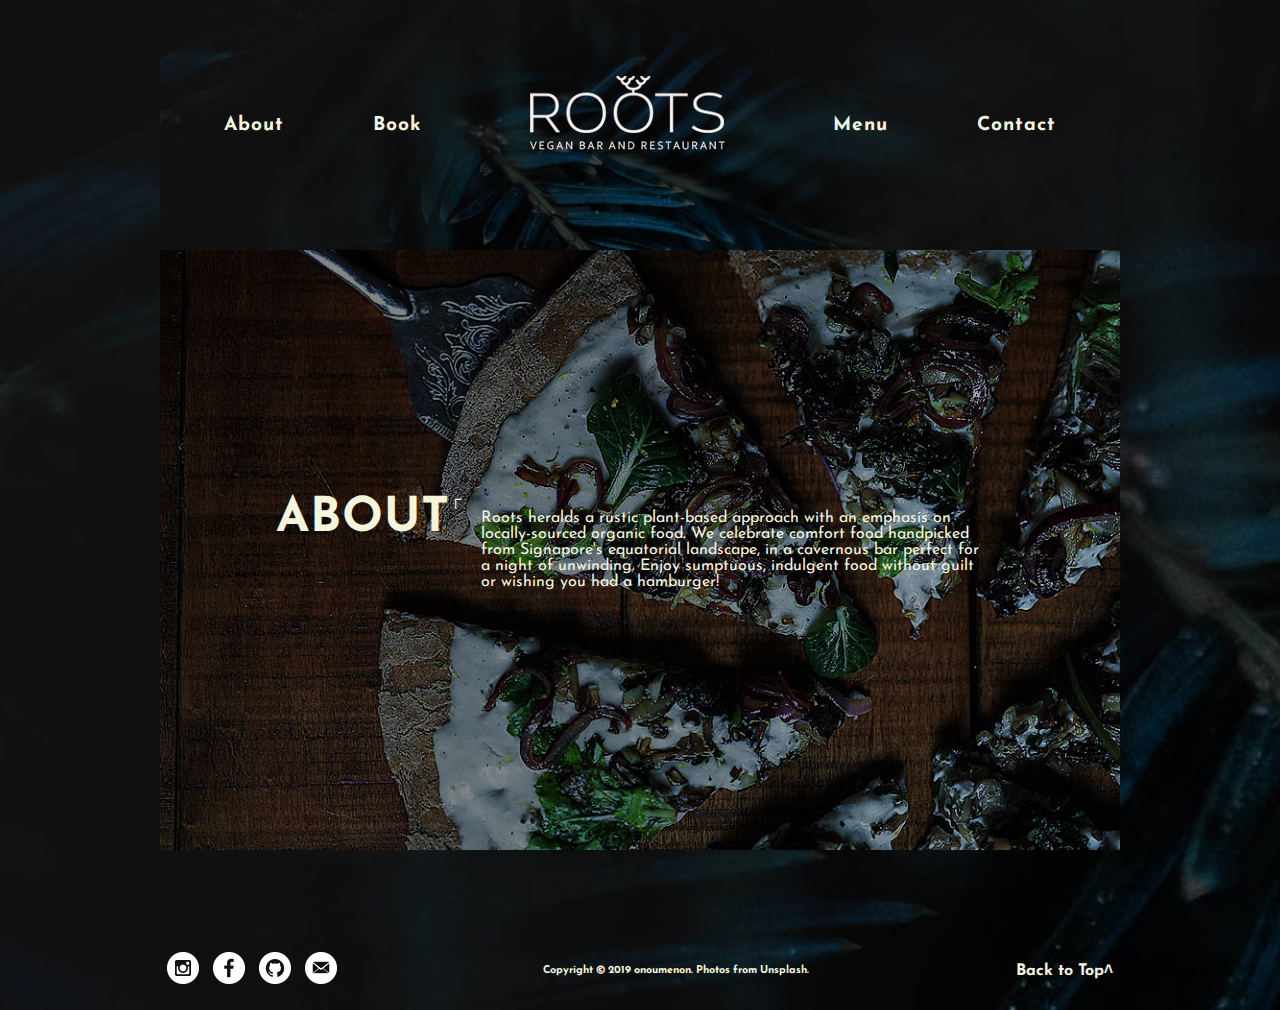
==== project0/about.html @ 5eaf9a4d "Responsive Website TODO: Responsive Navbar, Menu.html, googlemap, form back-end" ====
<!DOCTYPE html>
<html lang="en">
    <head>
        <meta charset="UTF-8">
        <meta name="viewport"
        content="width=device-width, initial-scale=1.0, maximum-scale=1.0">
        <title>About - Roots Bar</title>
        <link href="https://fonts.googleapis.com/css?family=Josefin+Sans|Rozha+One" rel="stylesheet">
        <link rel="stylesheet" href="styles.css">
    </head>
    <body>
        <div class='page'>
                <div class='section header' id="myHeader">
                        <div class='block link'><a href="about.html"><h2>About</h2></a></div>
                        <div class='block link'><a href="index.html#book"><h2>Book</h2></a></div>
                        <div class='block home'><a href="index.html"><img src="images/roots-logo.png"></a></div>
                        <div class='block link'><a href="menu.html"><h2>Menu</h2></a></div>
                        <div class='block link'><a href="index.html#contact"><h2>Contact</h2></a></div>
              
              
                      </div>
            <div class='section content about'>
                <div class="block words">
                <h1>About</h1><p> ┌</p>
                <br>
                <p class ="block">Roots heralds a rustic plant-based approach with an emphasis on locally-sourced organic food. We celebrate comfort food handpicked from Signapore's equatorial landscape, in a cavernous bar perfect for a night of unwinding. Enjoy sumptuous, indulgent food without guilt or wishing you had a hamburger!</p>
                </div>
            </div>
            <div class='section footer'></div>                                  



          <div class='section footer'>

                <div class='social'>
                <a href="" class='icons'><img src="images/instagram.png"></a>
                <a href="" class='icons'><img src="images/facebook.png"></a>
                <a href="https://github.com/onoumenon" class='icons'><img src="images/github.png"></a>
                <a href="mailto:achiekoaoki@gmail.com" class='icons'><img src="images/email.png"></a>
                </div>
                <h6 class='icons copyright'>Copyright © 2019 onoumenon. Photos from Unsplash.</h6>
                <a href="#myHeader"><p class='rightalign icons'><strong><span class="hide">Back to </span>Top˄</strong></p></a>    
            </div>
        </div>
        </div>
    </body>
</html>
---- project0/styles.css ----
@keyframes text-shadow-pop-top {
  0% {
    text-shadow: 0 0 rgb(219, 140, 67), 0 0 rgb(219, 140, 67), 0 0 rgb(219, 140, 67), 0 0 rgb(219, 140, 67), 0 0 rgb(219, 140, 67), 0 0 rgb(219, 140, 67), 0 0 rgb(219, 140, 67), 0 0 rgb(219, 140, 67);
    transform: translateY(0);
  }
  100% {
    text-shadow: 0 -1px rgb(219, 140, 67), 0 -2px rgb(219, 140, 67), 0 -3px rgb(219, 140, 67), 0 -4px rgb(219, 140, 67), 0 -5px rgb(219, 140, 67);
    transform: translateY(2px);
  }
}

* {
  margin: 0;
  padding: 0;
  box-sizing: border-box;
}

body {
  background-color: rgb(18, 18, 19);
  background-image: url(images/header.jpg);
  background-size: cover;
}

.page {
  display: flex;
  flex-wrap: wrap;
  font-family: "Josefin Sans";
  color: beige;
}

.section {
  width: 100%;
  height: auto;
  display: flex;
  flex-wrap: wrap;
  justify-content: center;
  align-items: center;
  background-color: transparent;
}

.words {
  width: 80%;
  display: flex;
  justify-content: center;
  align-items: left;
}

.block {
  padding: 20px;
}

.about {
  background-image: url(images/About.jpg);
  background-size: cover;
}

.footer {
  height: 80px;
  display: flex;
  flex-wrap: nowrap;
  justify-content: space-between;

}

.rightalign{
  text-align: right;
  padding: 5px;
}

.social {
  display: flex;
  justify-content: flex-start;
}

.icons {
  padding:  0 7px;
}

.header {
  background-color: rgb(36, 33, 30);
  background-image: url(images/header.jpg);
  background-size: cover;
  justify-content: space-around;
  padding: 20px;
  overflow: hidden;
  flex-wrap: nowrap;
}

.content {
  height: 600px;
}

.sign-up {
  padding: 50px;
}

img {
  max-width: 100%;
}

a {
  text-decoration: none;
  color: beige;
}

.link a :hover{	
	animation: text-shadow-pop-top 0.3s both;
}



.overlay {
  position: relative;
  top: -100%;
  height: 100%;
  width: 50%;
  opacity: 0;
  transition: 0.5s ease;
}

.home {
  position: relative;
  top: -5%;
}

.feature:hover .overlay {
  opacity: 1;
}

.data {
  color: beige;
  font-size: 1.5em;
  position: absolute;
  top: 50%;
  left: 50%;
  border-radius: 10px;
  padding: 5px;
  -webkit-transform: translate(-50%, -50%);
  -ms-transform: translate(-50%, -50%);
  transform: translate(-50%, -50%);
  text-align: center;
  text-shadow: 2px 2px 8px rgb(18, 18, 19), 2px 2px 25px rgb(18, 18, 19);
}

h1 {
  font-family: "Josefin Sans", sans-serif;
  font-size: 3em;
  text-transform: uppercase;
  letter-spacing: 1px;
  display: inline-block;
  margin: 5px 0;
}
.heading {
  margin: 20px 0;
}

p,
h2,
h3 {
  font-family: "Josefin Sans", sans-serif;
}

h2 {
  font-size: 1.2em;
  letter-spacing: 1px;
  display: inline-block;
  margin: 5px 0;
}

p:first-of-type {
  text-indent: 0;
}

hr {
  border-top: 1px dashed transparent;
  border-bottom: 1px dashed beige;
  margin: 5px;
}

input,
textarea,
select,
select > option {
  font-family: "Josefin Sans";
  width: 100%;
  padding: 12px 20px;
  margin: 8px 0;
  display: inline-block;
  border: 1px solid #ccc;
  border-radius: 4px;
  box-sizing: border-box;
}

input[type="time"],
[id="data_6"],
[id="data_8"] {
  width: 70%;
}

input[type="submit"] {
  width: 70%;
  background-color: rgb(219, 140, 67);
  color: beige;
  padding: 14px 20px;
  margin: 8px 0;
  border: none;
  border-radius: 4px;
  cursor: pointer;

  transition: 0.5s;
}

input[type="submit"]:hover {
  background-color: rgb(134, 75, 36);
}

/* Mobile Styles */
@media only screen and (max-width: 480px) {
  .header {
    flex-direction: column;
    height: 410px;
  }
  .block {
    padding: 5px;
  }
  .header > .home {
    order: -1;
  }
  .footer {
    position: fixed;
    left: 0px;
    bottom: 0px;
    height: 50px;
    width: 100%;
  }

  .social, .copyright, .hide {
    visibility: hidden;
    clear: both;
  }

  .rightalign{
    font-size: 1.5em;
    position: relative;
    top: -30px;
    left: -5px;
  }
}

/* Tablet Styles */
@media only screen and (min-width: 480px) and (max-width: 960px) {
  .feature {
    width: 50%;
  }
}

/* Desktop Styles*/
@media only screen and (min-width: 961px) {
  .page {
    width: 960px;
    margin: 0 auto;
  }
  .feature {
    width: 33.33%;
  }
  .header {
    height: 250px;
  }

  .sign-up {
    height: auto;
    order: 1;
  }
  .content {
    order: 2;
  }

  .footer {
    order: 3;
  }
}
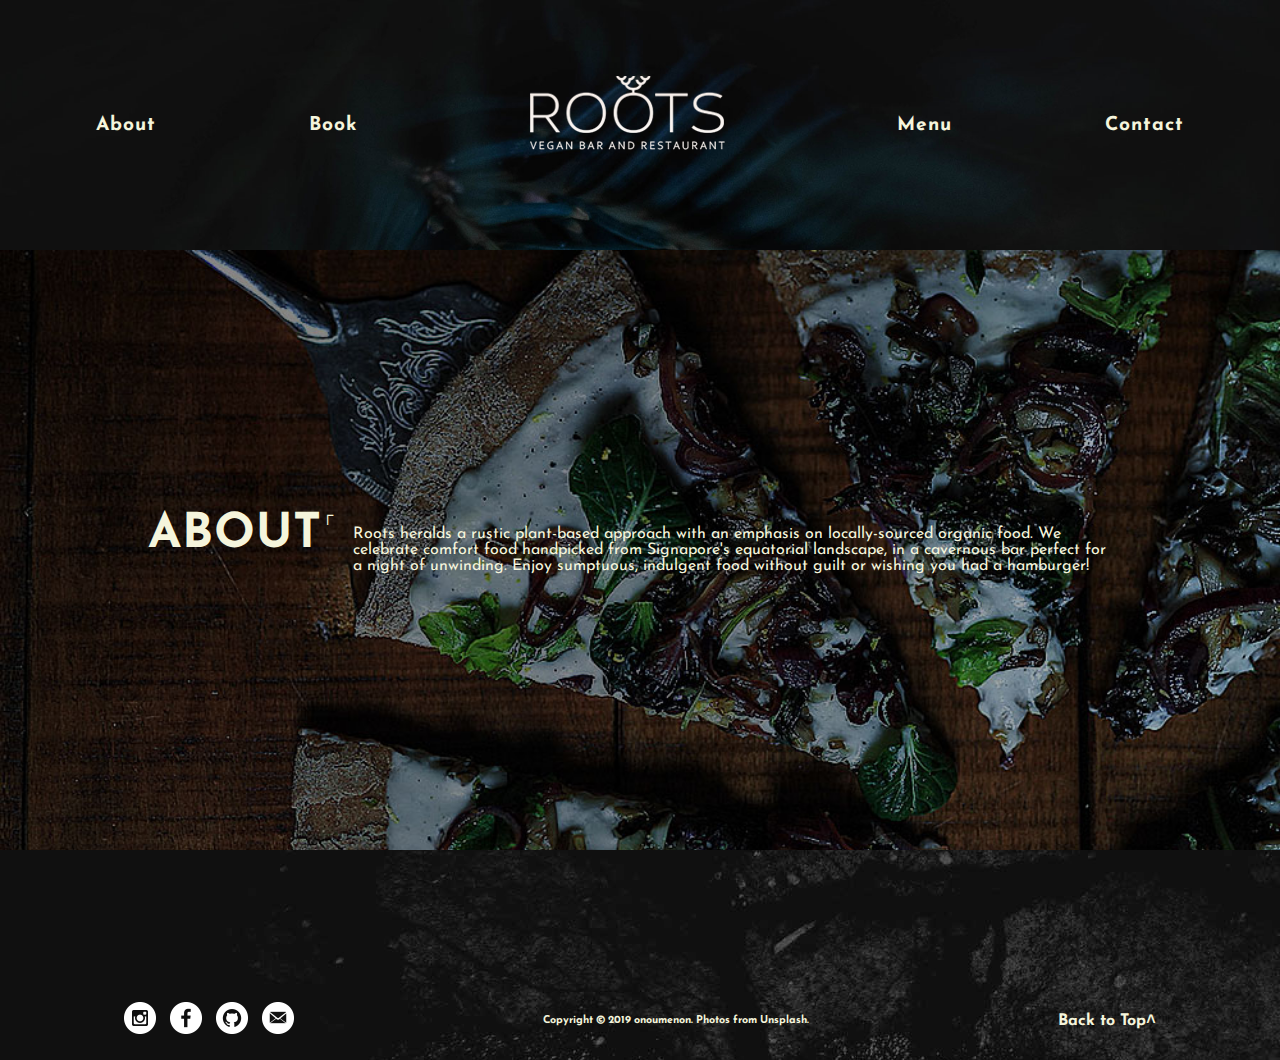
==== commit 2519c15b: "Created menu.html, TODO: Menu sizing" ====
--- a/project0/about.html
+++ b/project0/about.html
@@ -30,7 +30,7 @@
 
 
 
-          <div class='section footer'>
+          <div class='section footer push'>
 
                 <div class='social'>
                 <a href="" class='icons'><img src="images/instagram.png"></a>
--- a/project0/styles.css
+++ b/project0/styles.css
@@ -17,8 +17,9 @@
 
 body {
   background-color: rgb(18, 18, 19);
-  background-image: url(images/header.jpg);
-  background-size: cover;
+  background-image: url(images/bg.jpg);
+  
+ 
 }
 
 .page {
@@ -58,7 +59,7 @@
   height: 80px;
   display: flex;
   flex-wrap: nowrap;
-  justify-content: space-between;
+  justify-content: space-around;
 
 }
 
@@ -107,6 +108,14 @@
 	animation: text-shadow-pop-top 0.3s both;
 }
 
+
+#menuImg {
+  border-radius: 5px;
+  cursor: pointer;
+  transition: 0.3s;
+}
+
+#menuImg:hover {opacity: 0.7;}
 
 
 .overlay {
@@ -214,6 +223,82 @@
   background-color: rgb(134, 75, 36);
 }
 
+/* The Modal (background) */
+.modal {
+  display: none; /* Hidden by default */
+  position: fixed; /* Stay in place */
+  z-index: 1; /* Sit on top */
+  padding-top: 100px; /* Location of the box */
+  left: 0;
+  top: 0;
+  width: 100%; /* Full width */
+  height: 100%; /* Full height */
+  overflow: auto; /* Enable scroll if needed */
+  background-color: rgb(0,0,0); /* Fallback color */
+  background-color: rgba(0,0,0,0.9); /* Black w/ opacity */
+}
+
+/* Modal Content (image) */
+.modal-content {
+  margin: auto;
+  display: block;
+  width: 80%;
+  max-width: 700px;
+}
+
+/* Caption of Modal Image */
+#caption {
+  margin: auto;
+  display: block;
+  width: 80%;
+  max-width: 700px;
+  text-align: center;
+  color: #ccc;
+  padding: 10px 0;
+  height: 150px;
+}
+
+/* Add Animation */
+.modal-content, #caption {  
+  -webkit-animation-name: zoom;
+  -webkit-animation-duration: 0.6s;
+  animation-name: zoom;
+  animation-duration: 0.6s;
+}
+
+@-webkit-keyframes zoom {
+  from {-webkit-transform:scale(0)} 
+  to {-webkit-transform:scale(1)}
+}
+
+@keyframes zoom {
+  from {transform:scale(0)} 
+  to {transform:scale(1)}
+}
+
+/* The Close Button */
+.close {
+  position: absolute;
+  top: 15px;
+  right: 35px;
+  font-weight: bold;
+  transition: 0.3s;
+}
+
+.close:hover,
+.close:focus {
+  color: #bbb;
+  text-decoration: none;
+  cursor: pointer;
+}
+
+/* 100% Image Width on Smaller Screens */
+@media only screen and (max-width: 700px){
+  .modal-content {
+    width: 100%;
+  }
+}
+
 /* Mobile Styles */
 @media only screen and (max-width: 480px) {
   .header {
@@ -243,7 +328,7 @@
     font-size: 1.5em;
     position: relative;
     top: -30px;
-    left: -5px;
+    left: -30px;
   }
 }
 
@@ -256,13 +341,24 @@
 
 /* Desktop Styles*/
 @media only screen and (min-width: 961px) {
+  html, body {
+    height: 100%;
+  }
+
+  body {
+    display: flex;
+  }
+
   .page {
     width: 960px;
     margin: 0 auto;
-  }
+    flex: 1 0 auto;
+  }
+
   .feature {
     width: 33.33%;
   }
+
   .header {
     height: 250px;
   }
@@ -271,11 +367,14 @@
     height: auto;
     order: 1;
   }
+
   .content {
     order: 2;
   }
 
   .footer {
     order: 3;
-  }
-}
+    flex-shrink: 0;
+    position: relative;
+    bottom: -50px;
+  }
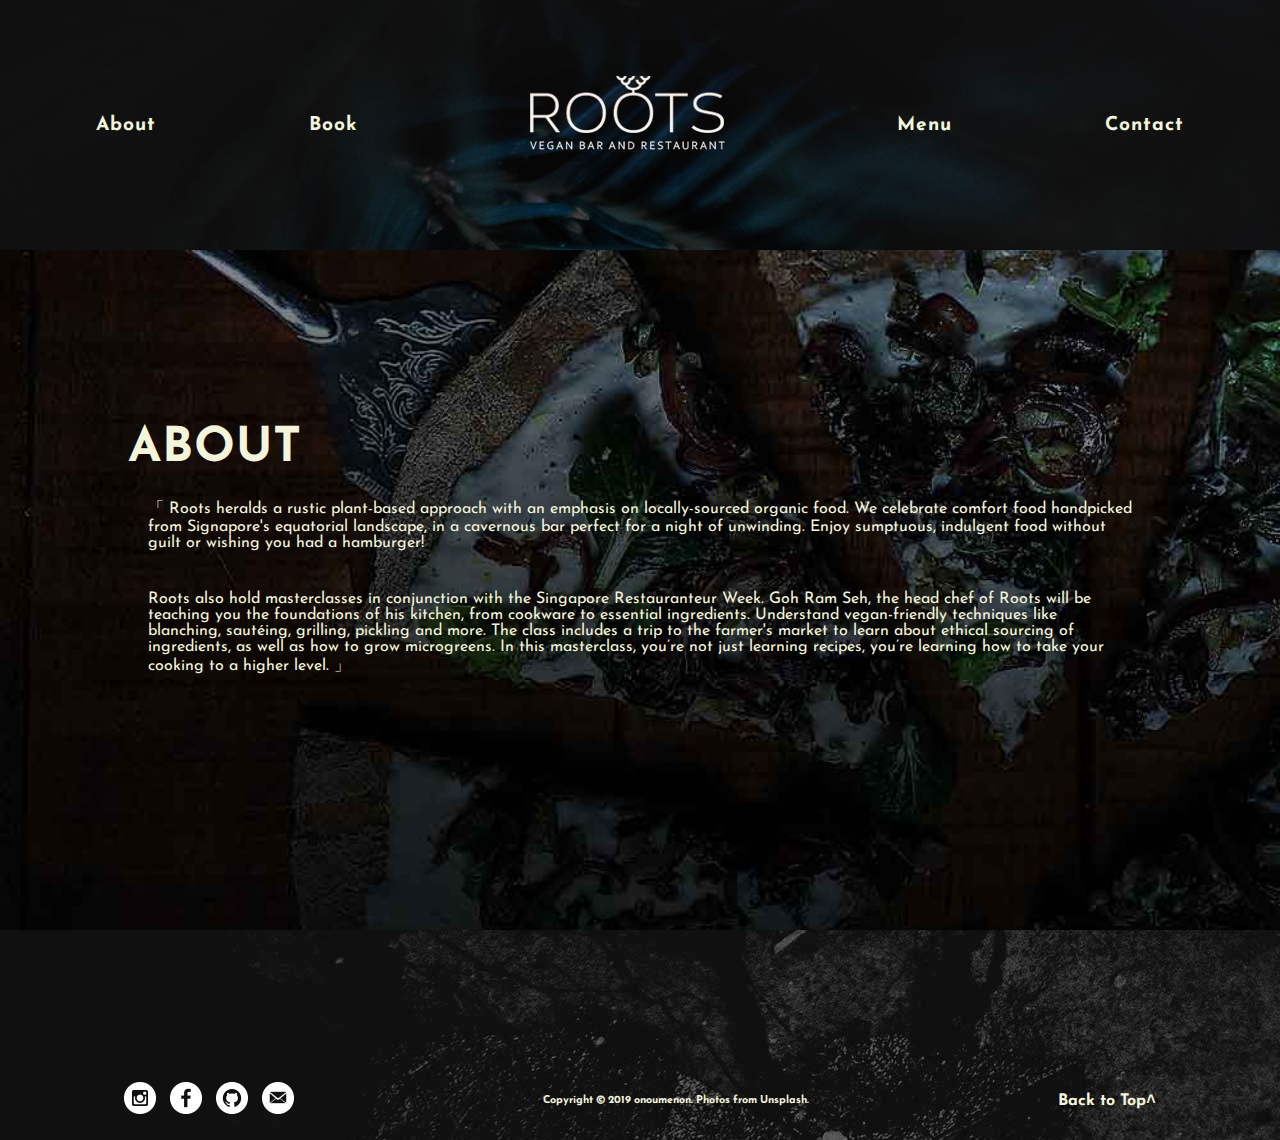
==== commit f7e83db2: "Made changes to about.html, refactored code" ====
--- a/project0/about.html
+++ b/project0/about.html
@@ -1,48 +1,71 @@
 <!DOCTYPE html>
 <html lang="en">
-    <head>
-        <meta charset="UTF-8">
-        <meta name="viewport"
-        content="width=device-width, initial-scale=1.0, maximum-scale=1.0">
-        <title>About - Roots Bar</title>
-        <link href="https://fonts.googleapis.com/css?family=Josefin+Sans|Rozha+One" rel="stylesheet">
-        <link rel="stylesheet" href="styles.css">
-    </head>
-    <body>
-        <div class='page'>
-                <div class='section header' id="myHeader">
-                        <div class='block link'><a href="about.html"><h2>About</h2></a></div>
-                        <div class='block link'><a href="index.html#book"><h2>Book</h2></a></div>
-                        <div class='block home'><a href="index.html"><img src="images/roots-logo.png"></a></div>
-                        <div class='block link'><a href="menu.html"><h2>Menu</h2></a></div>
-                        <div class='block link'><a href="index.html#contact"><h2>Contact</h2></a></div>
-              
-              
-                      </div>
-            <div class='section content about'>
-                <div class="block words">
-                <h1>About</h1><p> ┌</p>
-                <br>
-                <p class ="block">Roots heralds a rustic plant-based approach with an emphasis on locally-sourced organic food. We celebrate comfort food handpicked from Signapore's equatorial landscape, in a cavernous bar perfect for a night of unwinding. Enjoy sumptuous, indulgent food without guilt or wishing you had a hamburger!</p>
+
+<head>
+    <meta charset="UTF-8">
+    <meta name="viewport" content="width=device-width, initial-scale=1.0, maximum-scale=1.0">
+    <title>About - Roots Bar</title>
+    <link href="https://fonts.googleapis.com/css?family=Josefin+Sans|Rozha+One" rel="stylesheet">
+    <link rel="stylesheet" href="styles.css">
+</head>
+
+<body>
+    <div class='page'>
+        <div class='section header' id="myHeader">
+            <div class='block link'><a href="about.html">
+                    <h2>About</h2>
+                </a></div>
+            <div class='block link'><a href="index.html#book">
+                    <h2>Book</h2>
+                </a></div>
+            <div class='block home'><a href="index.html"><img src="images/roots-logo.png"></a></div>
+            <div class='block link'><a href="menu.html">
+                    <h2>Menu</h2>
+                </a></div>
+            <div class='block link'><a href="index.html#contact">
+                    <h2>Contact</h2>
+                </a></div>
+
+
+        </div>
+        <div class='section content about'>
+            <div class="words">
+                <div class='habout'>
+                    <h1>About</h1>
                 </div>
+
+                <p class="block">「 Roots heralds a rustic plant-based approach with an emphasis on locally-sourced
+                    organic food. We celebrate comfort food handpicked from Signapore's equatorial landscape, in a
+                    cavernous bar perfect for a night of unwinding. Enjoy sumptuous, indulgent food without guilt or
+                    wishing you had a hamburger!</p>
+
+                <p class="block">Roots also hold masterclasses in conjunction with the Singapore Restauranteur Week.
+                    Goh Ram Seh, the head chef of Roots will be teaching you the foundations of his kitchen, from
+                    cookware to essential ingredients. Understand vegan-friendly techniques like blanching, sautéing,
+                    grilling, pickling and more. The class includes a trip to the farmer's market to learn about
+                    ethical sourcing of ingredients, as well as how to grow microgreens. In this masterclass, you’re
+                    not just learning recipes, you’re learning how to take your cooking to a higher level. 」</p>
             </div>
-            <div class='section footer'></div>                                  
+        </div>
+        <div class='section footer'></div>
 
 
 
-          <div class='section footer push'>
+        <div class='section footer push'>
 
-                <div class='social'>
+            <div class='social'>
                 <a href="" class='icons'><img src="images/instagram.png"></a>
                 <a href="" class='icons'><img src="images/facebook.png"></a>
                 <a href="https://github.com/onoumenon" class='icons'><img src="images/github.png"></a>
                 <a href="mailto:achiekoaoki@gmail.com" class='icons'><img src="images/email.png"></a>
-                </div>
-                <h6 class='icons copyright'>Copyright © 2019 onoumenon. Photos from Unsplash.</h6>
-                <a href="#myHeader"><p class='rightalign icons'><strong><span class="hide">Back to </span>Top˄</strong></p></a>    
             </div>
+            <h6 class='icons copyright'>Copyright © 2019 onoumenon. Photos from Unsplash.</h6>
+            <a href="#myHeader">
+                <p class='rightalign icons'><strong><span class="hide">Back to </span>Top˄</strong></p>
+            </a>
         </div>
-        </div>
-    </body>
-</html>
+    </div>
+    </div>
+</body>
 
+</html>--- a/project0/styles.css
+++ b/project0/styles.css
@@ -41,19 +41,16 @@
 
 .words {
   width: 80%;
-  display: flex;
-  justify-content: center;
-  align-items: left;
+  height: 50%;
+
 }
 
 .block {
   padding: 20px;
-}
-
-.about {
-  background-image: url(images/About.jpg);
-  background-size: cover;
-}
+  height: auto;
+}
+
+
 
 .footer {
   height: 80px;
@@ -88,7 +85,10 @@
 }
 
 .content {
-  height: 600px;
+  min-height: 680px;
+  height: auto;
+  background-image: url(images/About.jpg);
+  background-size: cover;
 }
 
 .sign-up {
@@ -151,6 +151,7 @@
   text-shadow: 2px 2px 8px rgb(18, 18, 19), 2px 2px 25px rgb(18, 18, 19);
 }
 
+
 h1 {
   font-family: "Josefin Sans", sans-serif;
   font-size: 3em;
@@ -306,8 +307,9 @@
     height: 410px;
   }
   .block {
-    padding: 5px;
-  }
+    padding: 15px;
+  }
+  
   .header > .home {
     order: -1;
   }
@@ -378,3 +380,4 @@
     position: relative;
     bottom: -50px;
   }
+}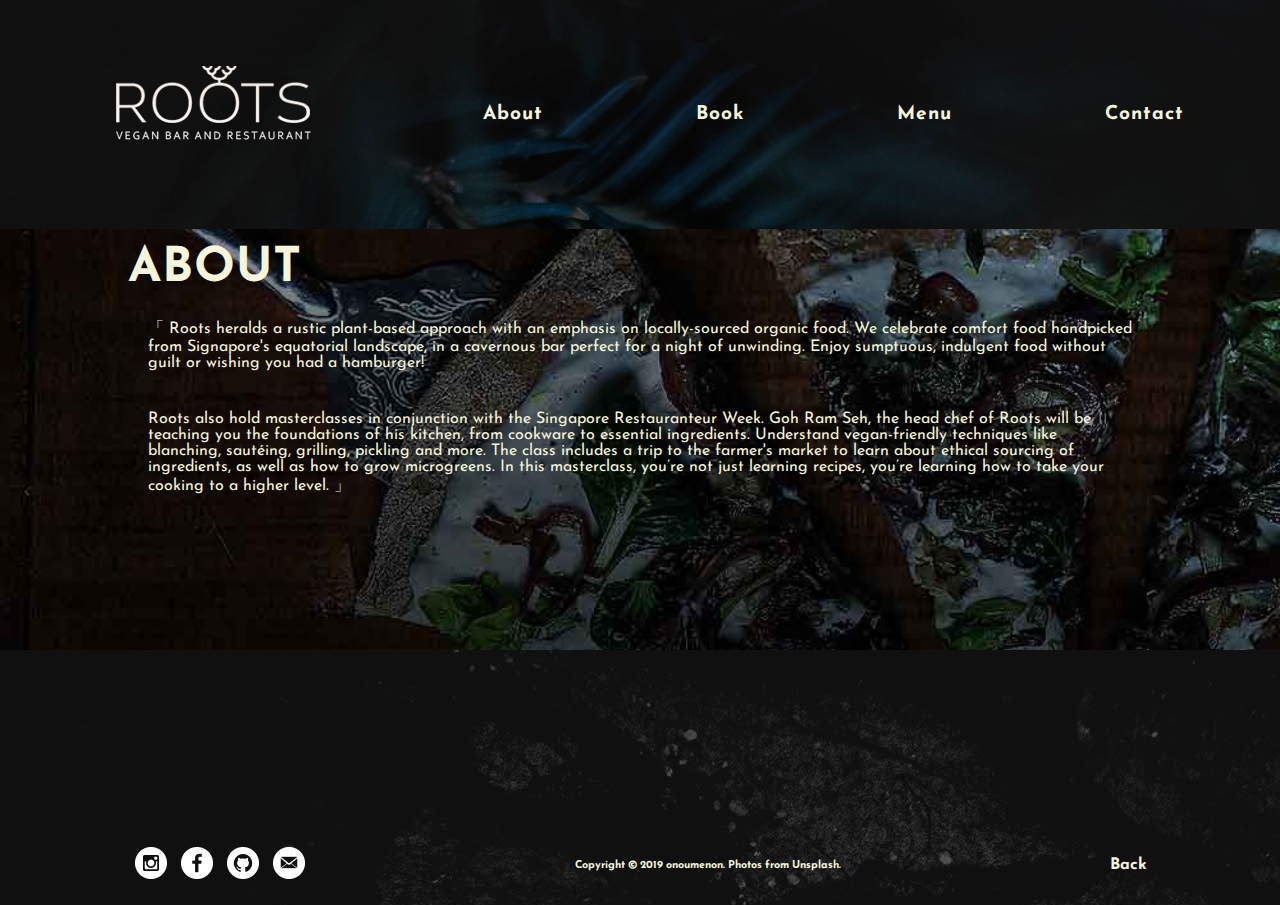
==== commit 66b7312b: "Testing Map, Implemented Responsive navbar" ====
--- a/project0/about.html
+++ b/project0/about.html
@@ -7,27 +7,33 @@
     <title>About - Roots Bar</title>
     <link href="https://fonts.googleapis.com/css?family=Josefin+Sans|Rozha+One" rel="stylesheet">
     <link rel="stylesheet" href="styles.css">
+    <link rel="stylesheet" href="https://cdnjs.cloudflare.com/ajax/libs/font-awesome/4.7.0/css/font-awesome.min.css">
+    <script type="text/javascript" src="main.js"></script>
 </head>
 
 <body>
     <div class='page'>
-        <div class='section header' id="myHeader">
-            <div class='block link'><a href="about.html">
-                    <h2>About</h2>
-                </a></div>
-            <div class='block link'><a href="index.html#book">
-                    <h2>Book</h2>
-                </a></div>
-            <div class='block home'><a href="index.html"><img src="images/roots-logo.png"></a></div>
-            <div class='block link'><a href="menu.html">
-                    <h2>Menu</h2>
-                </a></div>
-            <div class='block link'><a href="index.html#contact">
-                    <h2>Contact</h2>
-                </a></div>
-
-
-        </div>
+            <div class='section header' id="myHeader">
+                    <div class='block home'><a class="active" href="index.html"><img src="images/roots-logo.png"></a></div>
+                    <div class='block link'><a href="about.html">
+                            <h2>About</h2>
+                        </a></div>
+                    <div class='block link'><a href="index.html#book">
+                            <h2>Book</h2>
+                        </a></div>
+                    <div class='block link'><a href="menu.html">
+                            <h2>Menu</h2>
+                        </a></div>
+                    <div class='block link'><a href="index.html#contact">
+                            <h2>Contact</h2>
+                        </a></div>
+                    <div class='icon'>
+                    <a href="javascript:void(0);" class="icon" onclick="myFunction()">
+                        <i class="fa fa-bars"></i>
+                    </a>
+                    </div>
+        
+                </div>
         <div class='section content about'>
             <div class="words">
                 <div class='habout'>
@@ -46,6 +52,7 @@
                     ethical sourcing of ingredients, as well as how to grow microgreens. In this masterclass, you’re
                     not just learning recipes, you’re learning how to take your cooking to a higher level. 」</p>
             </div>
+            <div class ="words"></div>
         </div>
         <div class='section footer'></div>
 
@@ -60,8 +67,8 @@
                 <a href="mailto:achiekoaoki@gmail.com" class='icons'><img src="images/email.png"></a>
             </div>
             <h6 class='icons copyright'>Copyright © 2019 onoumenon. Photos from Unsplash.</h6>
-            <a href="#myHeader">
-                <p class='rightalign icons'><strong><span class="hide">Back to </span>Top˄</strong></p>
+            <a href="index.html">
+                <p class='rightalign'><strong>Back</strong></p>
             </a>
         </div>
     </div>
--- a/project0/styles.css
+++ b/project0/styles.css
@@ -18,8 +18,6 @@
 body {
   background-color: rgb(18, 18, 19);
   background-image: url(images/bg.jpg);
-  
- 
 }
 
 .page {
@@ -41,23 +39,20 @@
 
 .words {
   width: 80%;
-  height: 50%;
-
+  height: auto;
+  min-height: 100px;
 }
 
 .block {
   padding: 20px;
   height: auto;
 }
-
-
 
 .footer {
   height: 80px;
   display: flex;
   flex-wrap: nowrap;
   justify-content: space-around;
-
 }
 
 .rightalign{
@@ -80,12 +75,13 @@
   background-size: cover;
   justify-content: space-around;
   padding: 20px;
-  overflow: hidden;
   flex-wrap: nowrap;
-}
+
+}
+
 
 .content {
-  min-height: 680px;
+
   height: auto;
   background-image: url(images/About.jpg);
   background-size: cover;
@@ -99,7 +95,7 @@
   max-width: 100%;
 }
 
-a {
+a, a :active {
   text-decoration: none;
   color: beige;
 }
@@ -301,18 +297,51 @@
 }
 
 /* Mobile Styles */
-@media only screen and (max-width: 480px) {
-  .header {
-    flex-direction: column;
-    height: 410px;
-  }
+@media only screen and (max-width: 562px) {
+
+  .header a:not(.active) {display: none;}
+
+
+
+  .header a.icon {
+    float: right;
+    display: block;
+    font-size: 10vw;
+  }
+  
+ 
+  .header .icon, .fa {
+    position: fixed;
+    right: 30px;
+    top: 47px;
+    float: right;
+    z-index: 2;
+  }
+
+  .header.responsive {
+    position: fixed;
+    background: rgb(0,0,0,0.6);
+    padding: 9px 0;
+    border-radius: 0 0 25px 25px ;
+    z-index: 2;
+  }
+
+  .header.responsive a:not(.active) {
+    display: flex;
+
+
+  }
+
+  .header.responsive .home {display: none;}
+
+
+
   .block {
-    padding: 15px;
+    padding:  0px 5px;
   }
   
-  .header > .home {
-    order: -1;
-  }
+
+
   .footer {
     position: fixed;
     left: 0px;
@@ -330,19 +359,41 @@
     font-size: 1.5em;
     position: relative;
     top: -30px;
-    left: -30px;
+    left: -16px;
   }
 }
 
 /* Tablet Styles */
-@media only screen and (min-width: 480px) and (max-width: 960px) {
+@media only screen and (min-width: 562px) and (max-width: 960px) {
   .feature {
     width: 50%;
   }
+
+.header {
+  overflow: hidden;
+}
+
+.header .icon {
+  display: none;
+}
+
 }
 
 /* Desktop Styles*/
 @media only screen and (min-width: 961px) {
+  .header {
+    overflow: hidden;
+  }
+
+  .header .icon {
+    display: none;
+  }
+
+  .header link {
+    float: left;
+    display: block;
+  }
+  
   html, body {
     height: 100%;
   }
@@ -361,9 +412,7 @@
     width: 33.33%;
   }
 
-  .header {
-    height: 250px;
-  }
+
 
   .sign-up {
     height: auto;
@@ -380,4 +429,5 @@
     position: relative;
     bottom: -50px;
   }
-}+}
+
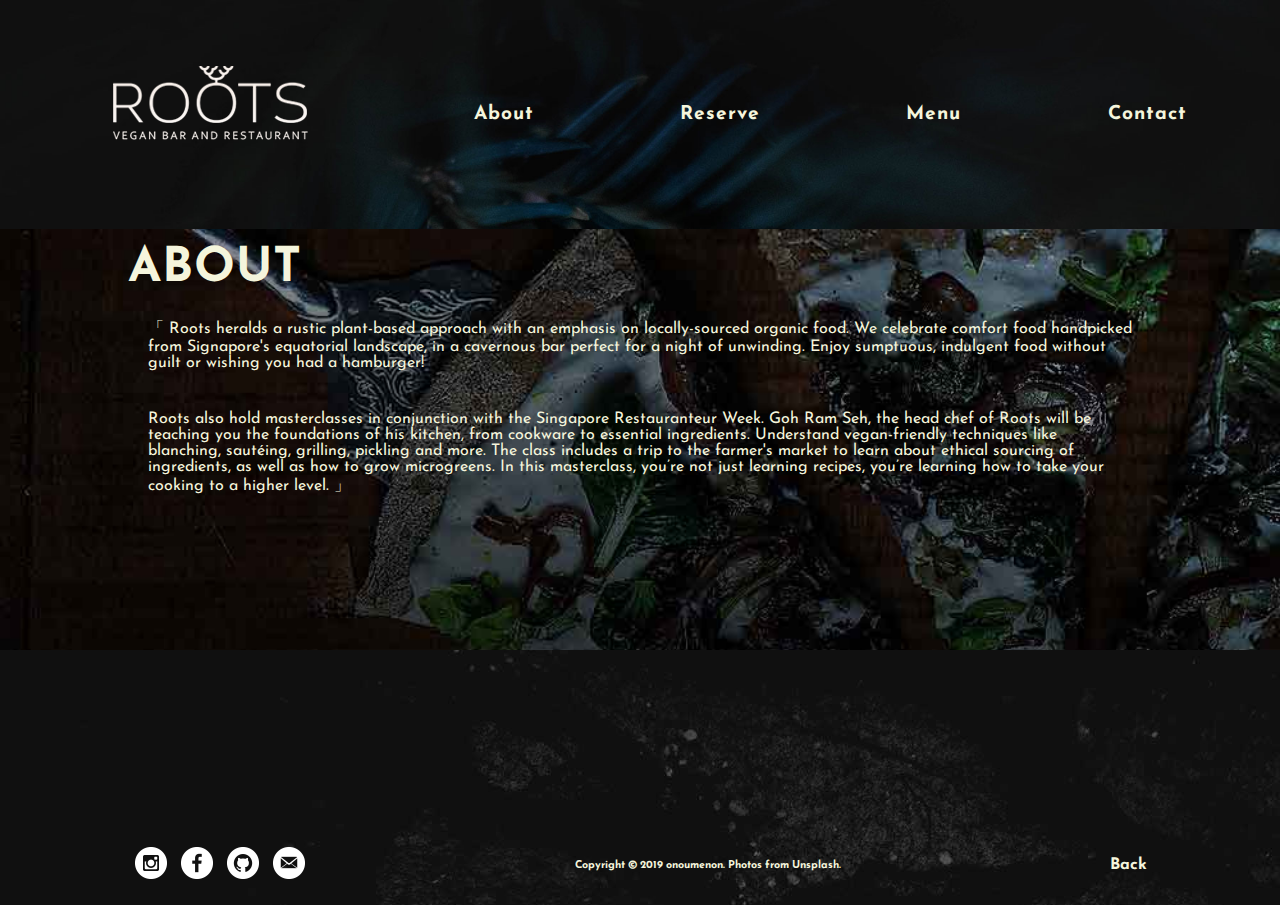
==== commit ead11ece: "Change 'book' to 'reserve'" ====
--- a/project0/about.html
+++ b/project0/about.html
@@ -13,27 +13,27 @@
 
 <body>
     <div class='page'>
-            <div class='section header' id="myHeader">
-                    <div class='block home'><a class="active" href="index.html"><img src="images/roots-logo.png"></a></div>
-                    <div class='block link'><a href="about.html">
-                            <h2>About</h2>
-                        </a></div>
-                    <div class='block link'><a href="index.html#book">
-                            <h2>Book</h2>
-                        </a></div>
-                    <div class='block link'><a href="menu.html">
-                            <h2>Menu</h2>
-                        </a></div>
-                    <div class='block link'><a href="index.html#contact">
-                            <h2>Contact</h2>
-                        </a></div>
-                    <div class='icon'>
-                    <a href="javascript:void(0);" class="icon" onclick="myFunction()">
-                        <i class="fa fa-bars"></i>
-                    </a>
-                    </div>
-        
-                </div>
+        <div class='section header' id="myHeader">
+            <div class='block home'><a class="active" href="index.html"><img src="images/roots-logo.png"></a></div>
+            <div class='block link'><a href="about.html">
+                    <h2>About</h2>
+                </a></div>
+            <div class='block link'><a href="index.html#book">
+                    <h2>Reserve</h2>
+                </a></div>
+            <div class='block link'><a href="menu.html">
+                    <h2>Menu</h2>
+                </a></div>
+            <div class='block link'><a href="index.html#contact">
+                    <h2>Contact</h2>
+                </a></div>
+            <div class='icon'>
+                <a href="javascript:void(0);" class="icon" onclick="myFunction()">
+                    <i class="fa fa-bars"></i>
+                </a>
+            </div>
+
+        </div>
         <div class='section content about'>
             <div class="words">
                 <div class='habout'>
@@ -52,7 +52,7 @@
                     ethical sourcing of ingredients, as well as how to grow microgreens. In this masterclass, you’re
                     not just learning recipes, you’re learning how to take your cooking to a higher level. 」</p>
             </div>
-            <div class ="words"></div>
+            <div class="words"></div>
         </div>
         <div class='section footer'></div>
 
--- a/project0/styles.css
+++ b/project0/styles.css
@@ -8,6 +8,7 @@
     transform: translateY(2px);
   }
 }
+
 
 * {
   margin: 0;
@@ -76,12 +77,9 @@
   justify-content: space-around;
   padding: 20px;
   flex-wrap: nowrap;
-
-}
-
+}
 
 .content {
-
   height: auto;
   background-image: url(images/About.jpg);
   background-size: cover;
@@ -112,7 +110,6 @@
 }
 
 #menuImg:hover {opacity: 0.7;}
-
 
 .overlay {
   position: relative;
@@ -147,7 +144,6 @@
   text-shadow: 2px 2px 8px rgb(18, 18, 19), 2px 2px 25px rgb(18, 18, 19);
 }
 
-
 h1 {
   font-family: "Josefin Sans", sans-serif;
   font-size: 3em;
@@ -219,6 +215,7 @@
 input[type="submit"]:hover {
   background-color: rgb(134, 75, 36);
 }
+
 
 /* The Modal (background) */
 .modal {
@@ -290,18 +287,17 @@
 }
 
 /* 100% Image Width on Smaller Screens */
-@media only screen and (max-width: 700px){
+@media only screen and (max-width: 700px) {
   .modal-content {
     width: 100%;
   }
 }
 
+
 /* Mobile Styles */
 @media only screen and (max-width: 562px) {
 
   .header a:not(.active) {display: none;}
-
-
 
   .header a.icon {
     float: right;
@@ -309,7 +305,6 @@
     font-size: 10vw;
   }
   
- 
   .header .icon, .fa {
     position: fixed;
     right: 30px;
@@ -329,25 +324,21 @@
   .header.responsive a:not(.active) {
     display: flex;
 
-
   }
 
   .header.responsive .home {display: none;}
-
-
 
   .block {
     padding:  0px 5px;
   }
   
-
-
   .footer {
     position: fixed;
     left: 0px;
     bottom: 0px;
     height: 50px;
     width: 100%;
+    z-index: 2;
   }
 
   .social, .copyright, .hide {
@@ -363,21 +354,22 @@
   }
 }
 
+
 /* Tablet Styles */
 @media only screen and (min-width: 562px) and (max-width: 960px) {
   .feature {
     width: 50%;
   }
 
-.header {
-  overflow: hidden;
-}
-
-.header .icon {
-  display: none;
-}
-
-}
+  .header {
+    overflow: hidden;
+  }
+
+  .header .icon {
+    display: none;
+  }
+}
+
 
 /* Desktop Styles*/
 @media only screen and (min-width: 961px) {
@@ -385,7 +377,7 @@
     overflow: hidden;
   }
 
-  .header .icon {
+  .icon {
     display: none;
   }
 
@@ -411,8 +403,6 @@
   .feature {
     width: 33.33%;
   }
-
-
 
   .sign-up {
     height: auto;
